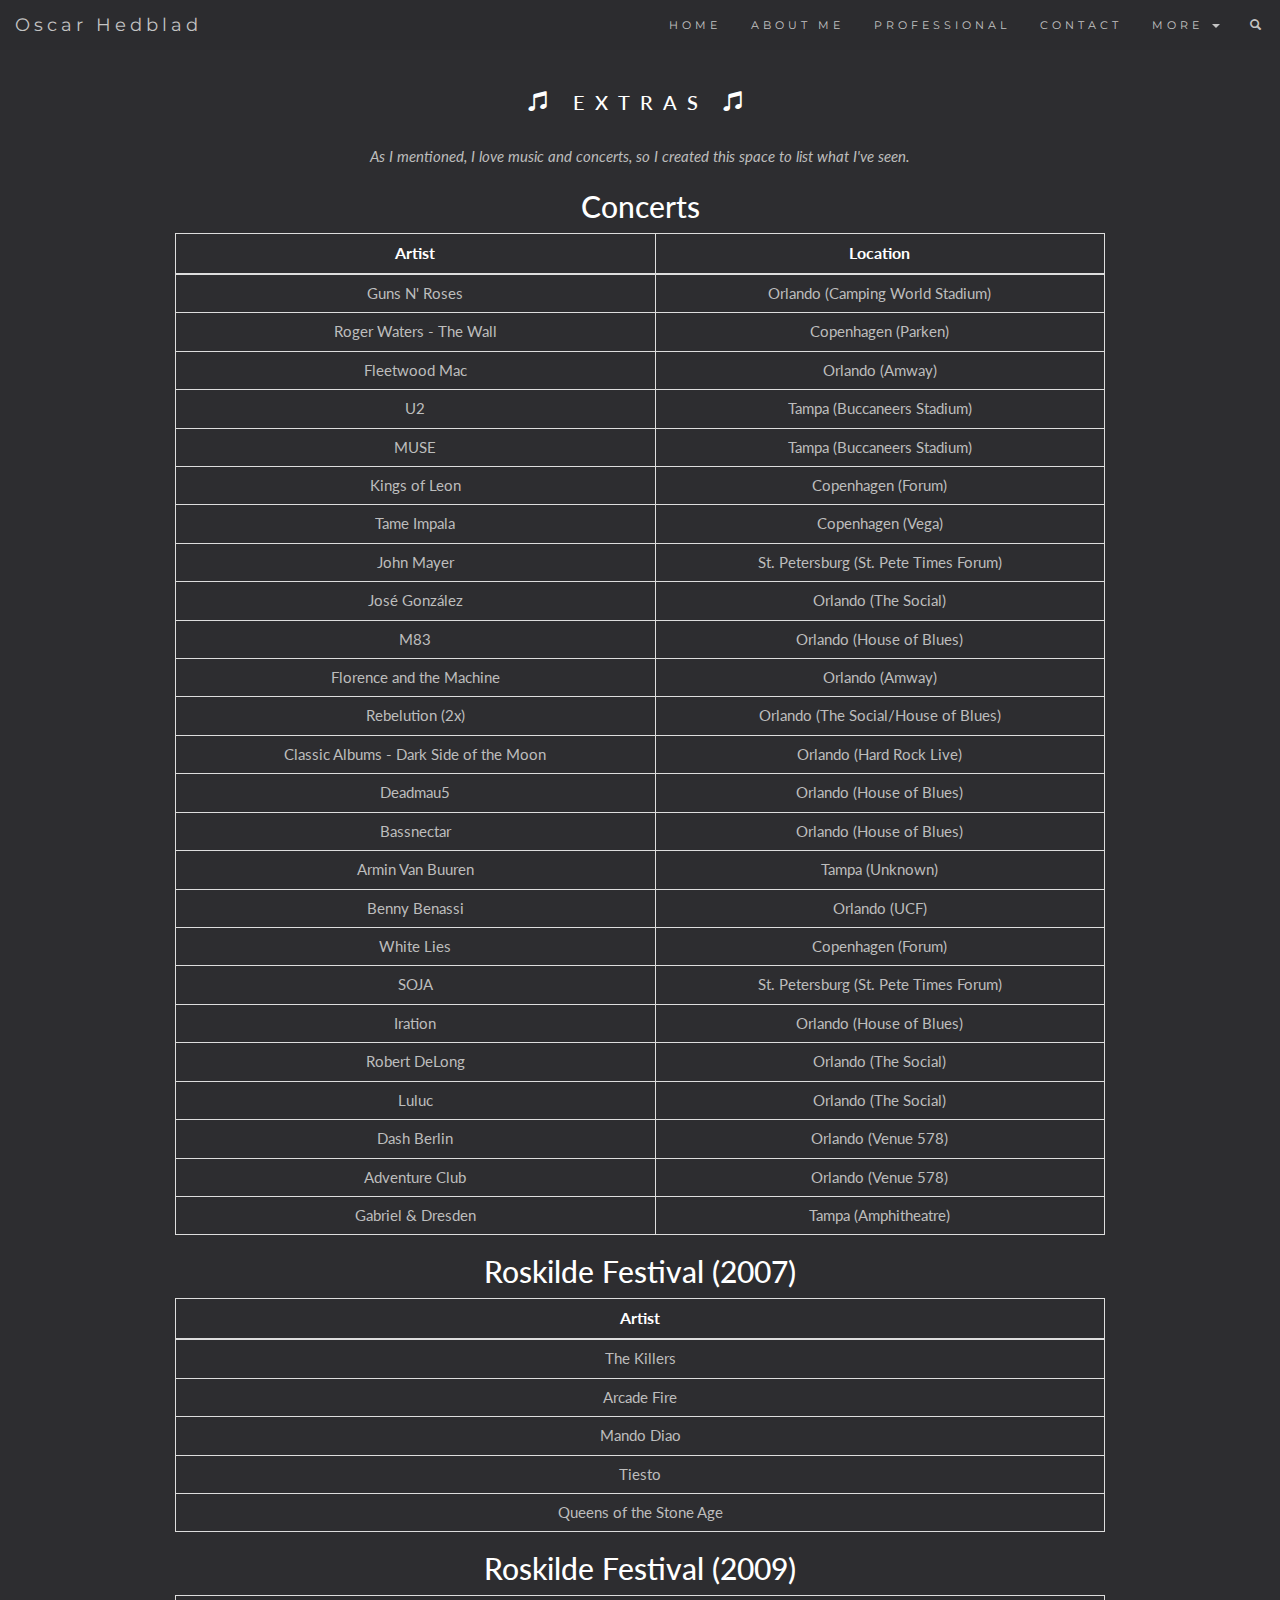
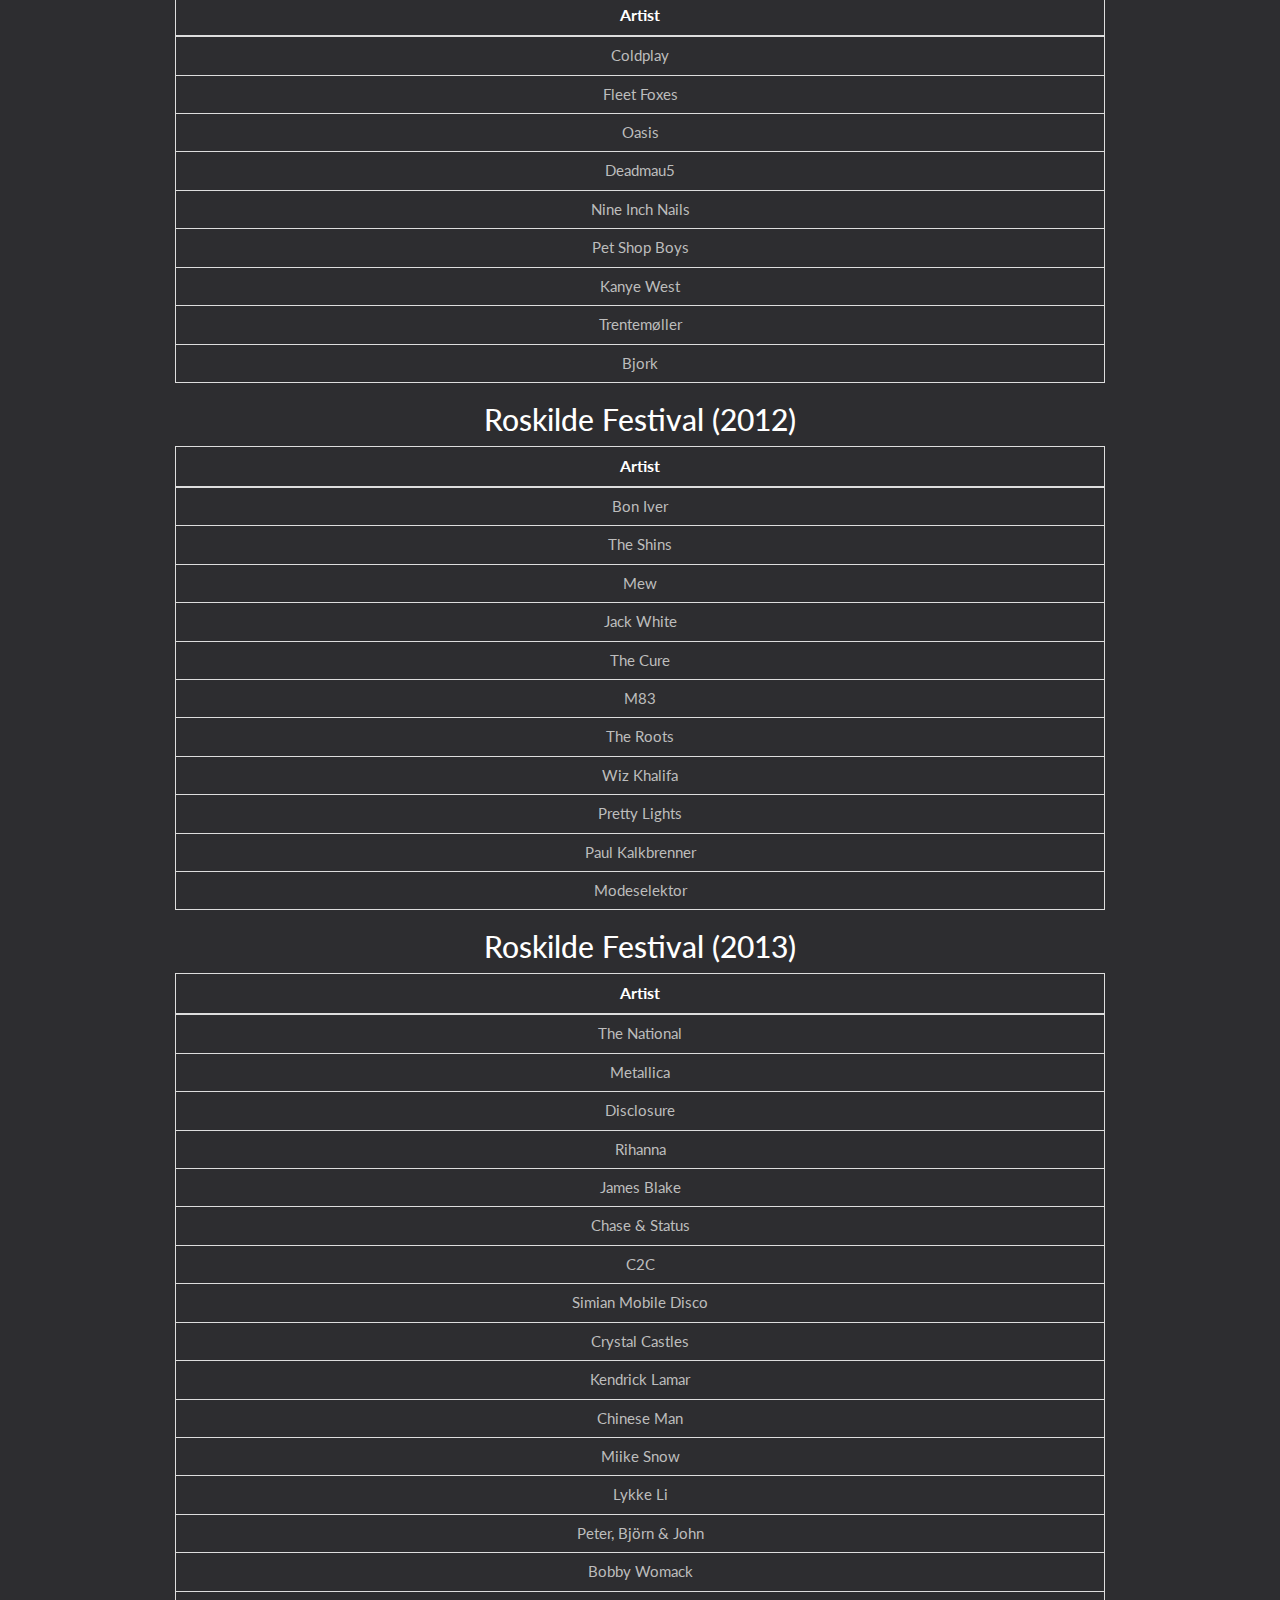
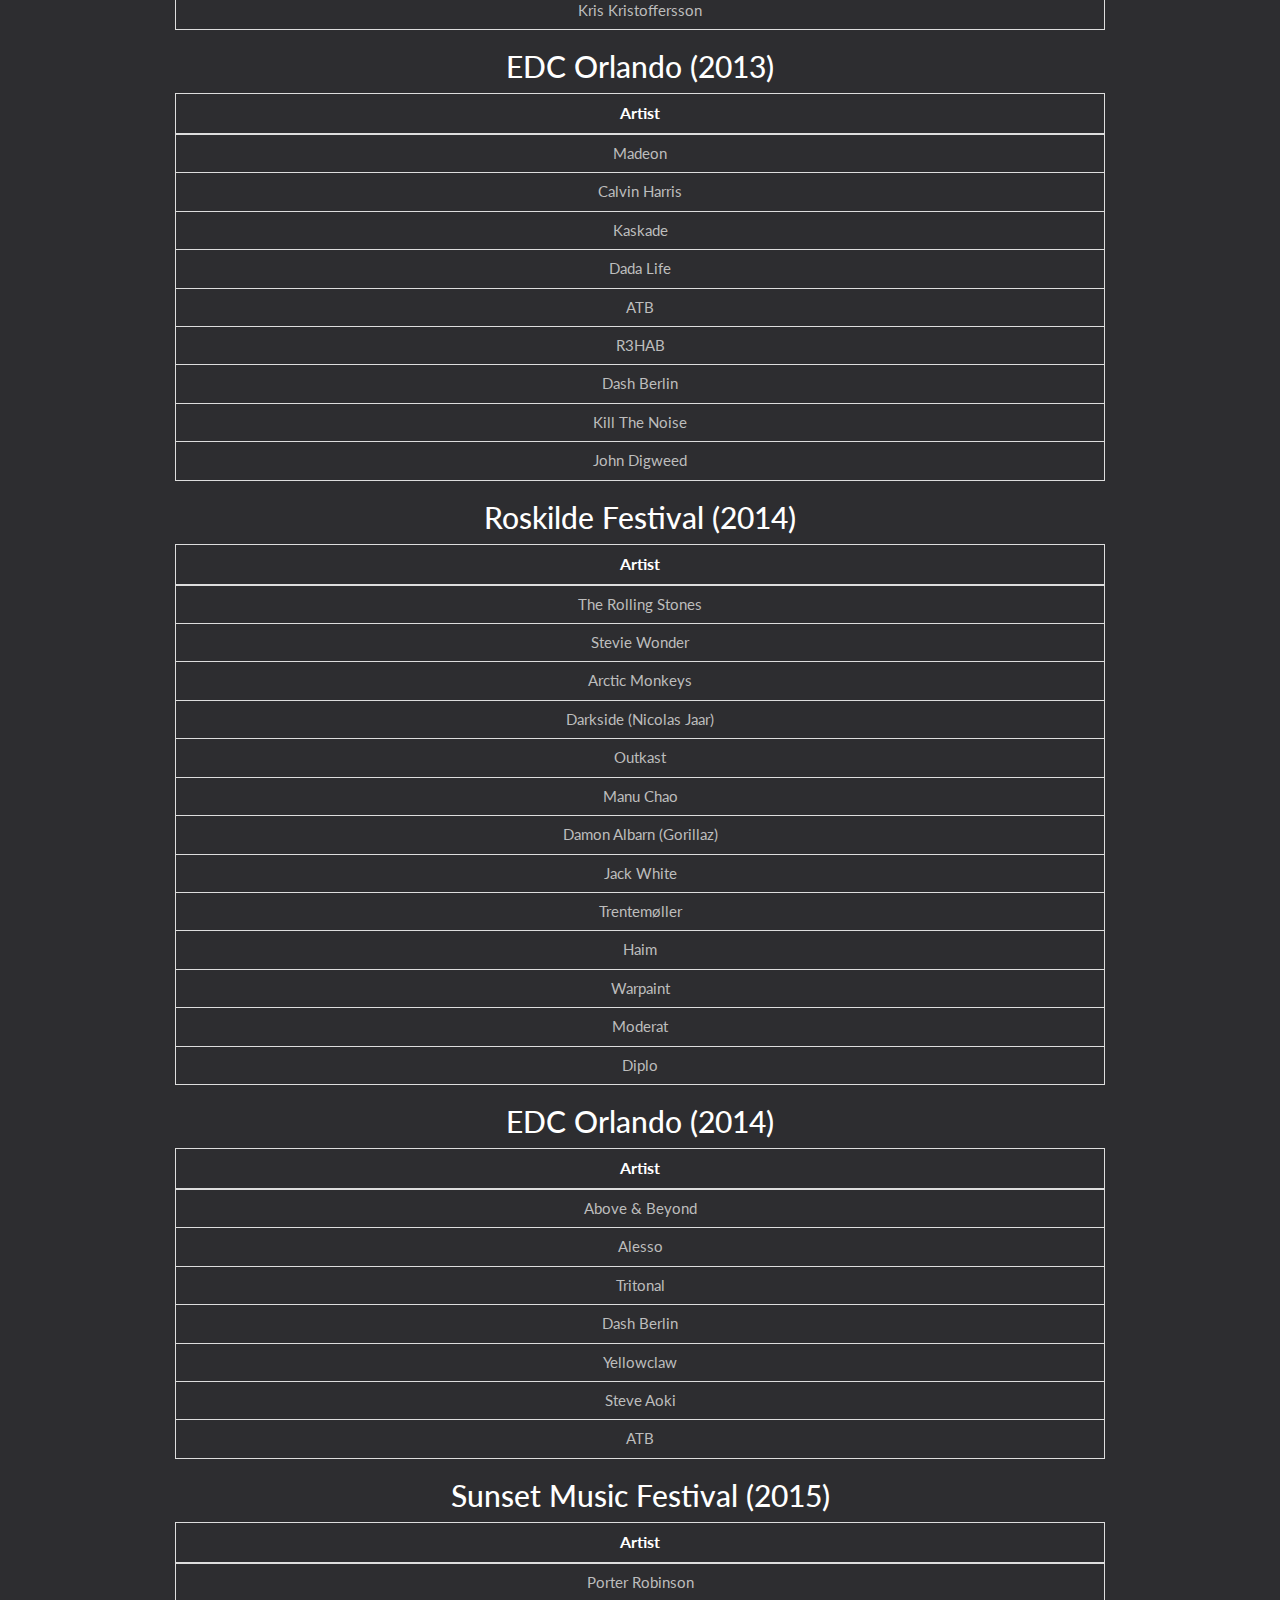
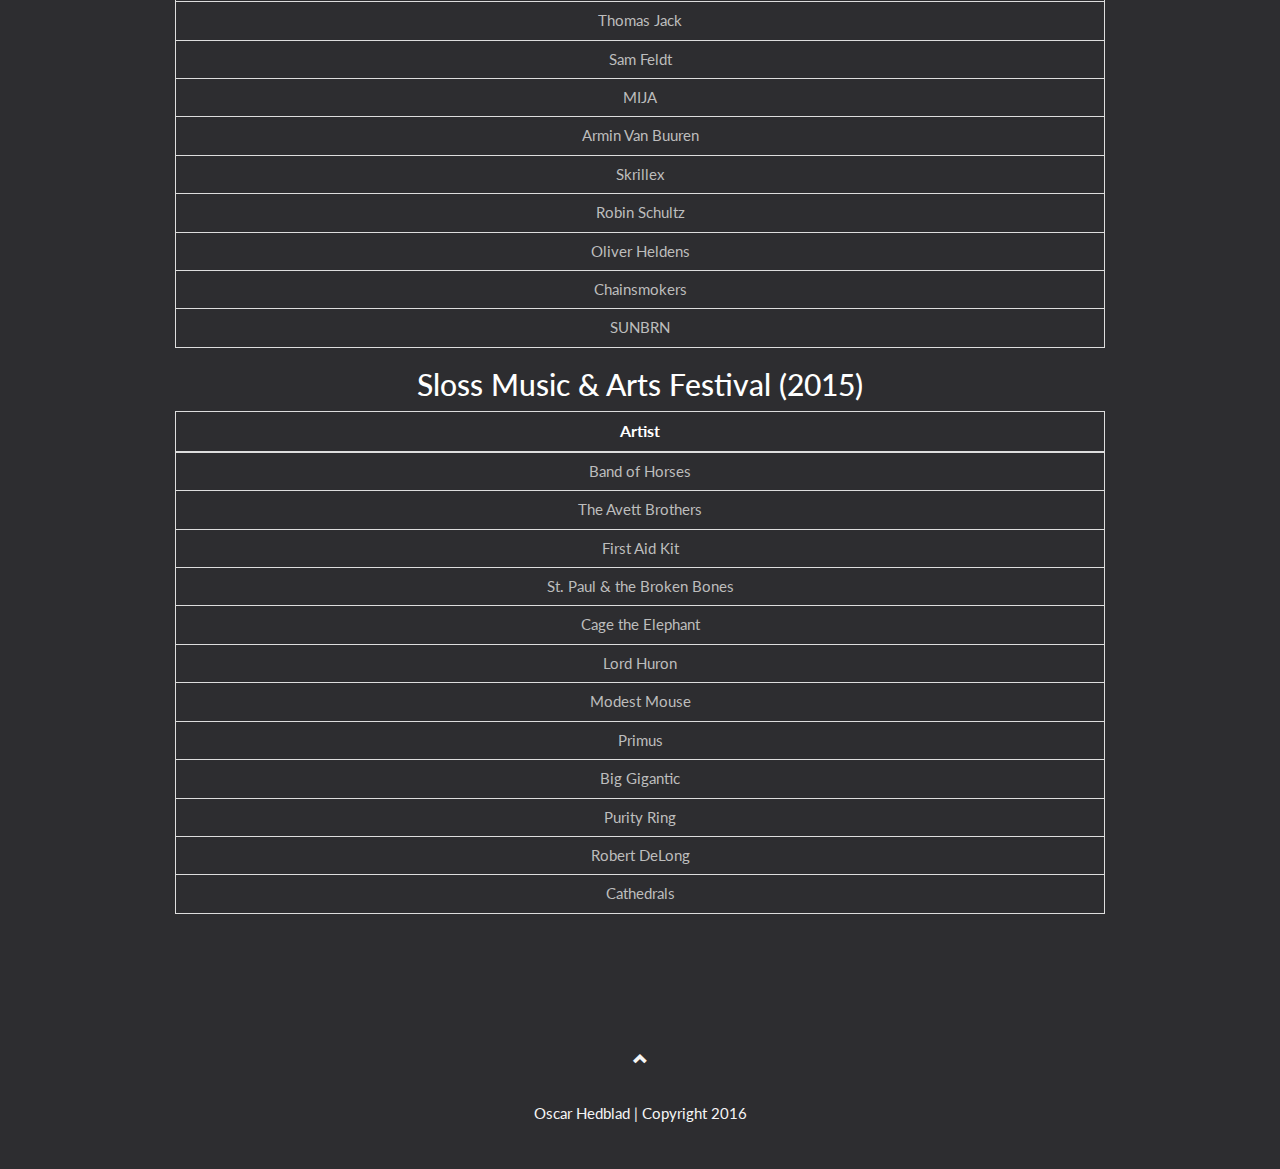
==== extras.html @ b8de113f "first push" ====
<!DOCTYPE html>
<html lang="en">
<head>
  <title>Portfolio | Oscar Hedblad</title>
  <meta charset="utf-8">
  <meta name="viewport" content="width=device-width, initial-scale=1">
  <link rel="stylesheet" type="text/css" href="assets/css/reset.css">
  <link rel="stylesheet" href="http://maxcdn.bootstrapcdn.com/bootstrap/3.3.6/css/bootstrap.min.css">
  <link rel="stylesheet" type="text/css" href="assets/css/style.css">
  <link href="http://fonts.googleapis.com/css?family=Lato" rel="stylesheet" type="text/css">
  <link href="http://fonts.googleapis.com/css?family=Montserrat" rel="stylesheet" type="text/css">
  <script src="https://ajax.googleapis.com/ajax/libs/jquery/1.12.4/jquery.min.js"></script>
  <script src="http://maxcdn.bootstrapcdn.com/bootstrap/3.3.6/js/bootstrap.min.js"></script>
</head>
<body id="myPageExtras" data-spy="scroll" data-target=".navbar" data-offset="50">

<nav class="navbar navbar-default navbar-fixed-top">
  <div class="container-fluid">
    <div class="navbar-header">
      <button type="button" class="navbar-toggle" data-toggle="collapse" data-target="#myNavbar">
        <span class="icon-bar"></span>
        <span class="icon-bar"></span>
        <span class="icon-bar"></span>                        
      </button>
      <a class="navbar-brand" href="index.html">Oscar Hedblad</a>
    </div>
    <div class="collapse navbar-collapse" id="myNavbar">
      <ul class="nav navbar-nav navbar-right">
        <li><a href="index.html">HOME</a></li>
        <li><a href="index.html">ABOUT ME</a></li>
        <li><a href="index.html">PROFESSIONAL</a></li>
        <li><a href="index.html">CONTACT</a></li>
        <li class="dropdown">
          <a class="dropdown-toggle" data-toggle="dropdown" href="#">MORE
          <span class="caret"></span></a>
          <ul class="dropdown-menu">
            <li><a href="projects.html">Projects</a></li>
            <li><a href="Resume.docx">Resume</a></li>
            <li><a href="extras.html">Extras</a></li> 
          </ul>
        </li>
        <li><a href="#"><span class="glyphicon glyphicon-search"></span></a></li>
      </ul>
    </div>
  </div>
</nav>


<div id="extras" class="bg-1">
  <div class="container">
    <h3 class="text-center"><span class="glyphicon glyphicon-music"></span> EXTRAS <span class="glyphicon glyphicon-music"></span></h3>
    <p class="text-center">As I mentioned, I love music and concerts, so I created this space to list what I've seen.</p>

    <!-- SINGLE CONCERTS -->
    <h2 class="concertHeading" id="firstConcert">Concerts</h2>            
    <table class="table table-bordered">
      <thead>
        <tr>
          <th><strong>Artist</strong></th>
          <th><strong>Location</strong></th>
        </tr>
      </thead>
      <tbody>
        <tr>
          <td>Guns N' Roses</td>
          <td>Orlando (Camping World Stadium)</td>
        </tr>
        <tr>
          <td>Roger Waters - The Wall</td>
          <td>Copenhagen (Parken)</td>
        </tr>
        <tr>
          <td>Fleetwood Mac</td>
          <td>Orlando (Amway)</td>
        </tr>
        <tr>
          <td>U2</td>
          <td>Tampa (Buccaneers Stadium)</td>
        </tr>
        <tr>
          <td>MUSE</td>
          <td>Tampa (Buccaneers Stadium)</td>
        </tr>
        <tr>
          <td>Kings of Leon</td>
          <td>Copenhagen (Forum)</td>
        </tr>
        <tr>
          <td>Tame Impala</td>
          <td>Copenhagen (Vega)</td>
        </tr>
        <tr>
          <td>John Mayer</td>
          <td>St. Petersburg (St. Pete Times Forum)</td>
        </tr>
        <tr>
          <td>José González</td>
          <td>Orlando (The Social)</td>
        </tr>
        <tr>
          <td>M83</td>
          <td>Orlando (House of Blues)</td>
        </tr>
        <tr>
          <td>Florence and the Machine</td>
          <td>Orlando (Amway)</td>
        </tr>
        <tr>
          <td>Rebelution (2x)</td>
          <td>Orlando (The Social/House of Blues)</td>
        </tr>
        <tr>
          <td>Classic Albums - Dark Side of the Moon</td>
          <td>Orlando (Hard Rock Live)</td>
        </tr>
        <tr>
          <td>Deadmau5</td>
          <td>Orlando (House of Blues)</td>
        </tr>
        <tr>
          <td>Bassnectar</td>
          <td>Orlando (House of Blues)</td>
        </tr>
        <tr>
          <td>Armin Van Buuren</td>
          <td>Tampa (Unknown)</td>
        </tr>
        <tr>
          <td>Benny Benassi</td>
          <td>Orlando (UCF)</td>
        </tr>
        <tr>
          <td>White Lies</td>
          <td>Copenhagen (Forum)</td>
        </tr>
        <tr>
          <td>SOJA</td>
          <td>St. Petersburg (St. Pete Times Forum)</td>
        </tr>
        <tr>
          <td>Iration</td>
          <td>Orlando (House of Blues)</td>
        </tr>
        <tr>
          <td>Robert DeLong</td>
          <td>Orlando (The Social)</td>
        </tr>
        <tr>
          <td>Luluc</td>
          <td>Orlando (The Social)</td>
        </tr>
        <tr>
          <td>Dash Berlin</td>
          <td>Orlando (Venue 578)</td>
        </tr>
        <tr>
          <td>Adventure Club</td>
          <td>Orlando (Venue 578)</td>
        </tr>
        <tr>
          <td>Gabriel & Dresden</td>
          <td>Tampa (Amphitheatre)</td>
        </tr>
      </tbody>
    </table>

    <!-- FIRST FESTIVAL -->
    <h2 class="concertHeading">Roskilde Festival (2007)</h2>            
    <table class="table table-bordered">
      <thead>
        <tr>
          <th><strong>Artist</strong></th>
        </tr>
      </thead>
      <tbody>
        <tr>
          <td>The Killers</td>
        </tr>
        <tr>
          <td>Arcade Fire</td>
        </tr>
        <tr>
          <td>Mando Diao</td>
        </tr>
        <tr>
          <td>Tiesto</td>
        </tr>
        <tr>
          <td>Queens of the Stone Age</td>
        </tr>
      </tbody>
    </table>

    <!-- SECOND FESTIVAL -->
    <h2 class="concertHeading">Roskilde Festival (2009)</h2>            
    <table class="table table-bordered">
      <thead>
        <tr>
          <th><strong>Artist</strong></th>
        </tr>
      </thead>
      <tbody>
        <tr>
          <td>Coldplay</td>
        </tr>
        <tr>
          <td>Fleet Foxes</td>
        </tr>
        <tr>
          <td>Oasis</td>
        </tr>
        <tr>
          <td>Deadmau5</td>
        </tr>
        <tr>
          <td>Nine Inch Nails</td>
        </tr>
        <tr>
          <td>Pet Shop Boys</td>
        </tr>
        <tr>
          <td>Kanye West</td>
        </tr>
        <tr>
          <td>Trentemøller</td>
        </tr>
        <tr>
          <td>Bjork</td>
        </tr>
      </tbody>
    </table>

    <!-- THIRD FESTIVAL -->
    <h2 class="concertHeading">Roskilde Festival (2012)</h2>            
    <table class="table table-bordered">
      <thead>
        <tr>
          <th><strong>Artist</strong></th>
        </tr>
      </thead>
      <tbody>
        <tr>
          <td>Bon Iver</td>
        </tr>
        <tr>
          <td>The Shins</td>
        </tr>
        <tr>
          <td>Mew</td>
        </tr>
        <tr>
          <td>Jack White</td>
        </tr>
        <tr>
          <td>The Cure</td>
        </tr>
        <tr>
          <td>M83</td>
        </tr>
        <tr>
          <td>The Roots</td>
        </tr>
        <tr>
          <td>Wiz Khalifa</td>
        </tr>
        <tr>
          <td>Pretty Lights</td>
        </tr>
        <tr>
          <td>Paul Kalkbrenner</td>
        </tr>
        <tr>
          <td>Modeselektor</td>
        </tr>
      </tbody>
    </table>

    <!-- FORTH FESTIVAL -->
    <h2 class="concertHeading">Roskilde Festival (2013)</h2>            
    <table class="table table-bordered">
      <thead>
        <tr>
          <th><strong>Artist</strong></th>
        </tr>
      </thead>
      <tbody>
        <tr>
          <td>The National</td>
        </tr>
        <tr>
          <td>Metallica</td>
        </tr>
        <tr>
          <td>Disclosure</td>
        </tr>
        <tr>
          <td>Rihanna</td>
        </tr>
        <tr>
          <td>James Blake</td>
        </tr>
        <tr>
          <td>Chase & Status</td>
        </tr>
        <tr>
          <td>C2C</td>
        </tr>
        <tr>
          <td>Simian Mobile Disco</td>
        </tr>
        <tr>
          <td>Crystal Castles</td>
        </tr>
        <tr>
          <td>Kendrick Lamar</td>
        </tr>
        <tr>
          <td>Chinese Man</td>
        </tr>
        <tr>
          <td>Miike Snow</td>
        </tr>
        <tr>
          <td>Lykke Li</td>
        </tr>
        <tr>
          <td>Peter, Björn & John</td>
        </tr>
        <tr>
          <td>Bobby Womack</td>
        </tr>
        <tr>
          <td>Kris Kristoffersson</td>
        </tr>
      </tbody>
    </table>

    <!-- FIFTH FESTIVAL -->
    <h2 class="concertHeading">EDC Orlando (2013)</h2>            
    <table class="table table-bordered">
      <thead>
        <tr>
          <th><strong>Artist</strong></th>
        </tr>
      </thead>
      <tbody>
        <tr>
          <td>Madeon</td>
        </tr>
        <tr>
          <td>Calvin Harris</td>
        </tr>
        <tr>
          <td>Kaskade</td>
        </tr>
        <tr>
          <td>Dada Life</td>
        </tr>
        <tr>
          <td>ATB</td>
        </tr>
        <tr>
          <td>R3HAB</td>
        </tr>
        <tr>
          <td>Dash Berlin</td>
        </tr>
        <tr>
          <td>Kill The Noise</td>
        </tr>
        <tr>
          <td>John Digweed</td>
        </tr>
      </tbody>
    </table>

    <!-- SIXTH FESTIVAL -->
    <h2 class="concertHeading">Roskilde Festival (2014)</h2>            
    <table class="table table-bordered">
      <thead>
        <tr>
          <th><strong>Artist</strong></th>
        </tr>
      </thead>
      <tbody>
        <tr>
          <td>The Rolling Stones</td>
        </tr>
        <tr>
          <td>Stevie Wonder</td>
        </tr>
        <tr>
          <td>Arctic Monkeys</td>
        </tr>
        <tr>
          <td>Darkside (Nicolas Jaar)</td>
        </tr>
        <tr>
          <td>Outkast</td>
        </tr>
        <tr>
          <td>Manu Chao</td>
        </tr>
        <tr>
          <td>Damon Albarn (Gorillaz)</td>
        </tr>
        <tr>
          <td>Jack White</td>
        </tr>
        <tr>
          <td>Trentemøller</td>
        </tr>
        <tr>
          <td>Haim</td>
        </tr>
        <tr>
          <td>Warpaint</td>
        </tr>
        <tr>
          <td>Moderat</td>
        </tr>
        <tr>
          <td>Diplo</td>
        </tr>
      </tbody>
    </table>

    <!-- SEVENTH FESTIVAL -->
    <h2 class="concertHeading">EDC Orlando (2014)</h2>            
    <table class="table table-bordered">
      <thead>
        <tr>
          <th><strong>Artist</strong></th>
        </tr>
      </thead>
      <tbody>
        <tr>
          <td>Above & Beyond</td>
        </tr>
        <tr>
          <td>Alesso</td>
        </tr>
        <tr>
          <td>Tritonal</td>
        </tr>
        <tr>
          <td>Dash Berlin</td>
        </tr>
        <tr>
          <td>Yellowclaw</td>
        </tr>
        <tr>
          <td>Steve Aoki</td>
        </tr>
        <tr>
          <td>ATB</td>
        </tr>
      </tbody>
    </table>

    <!-- EIGHT FESTIVAL -->
    <h2 class="concertHeading">Sunset Music Festival (2015)</h2>            
    <table class="table table-bordered">
      <thead>
        <tr>
          <th><strong>Artist</strong></th>
        </tr>
      </thead>
      <tbody>
        <tr>
          <td>Porter Robinson</td>
        </tr>
        <tr>
          <td>Thomas Jack</td>
        </tr>
        <tr>
          <td>Sam Feldt</td>
        </tr>
        <tr>
          <td>MIJA</td>
        </tr>
        <tr>
          <td>Armin Van Buuren</td>
        </tr>
        <tr>
          <td>Skrillex</td>
        </tr>
        <tr>
          <td>Robin Schultz</td>
        </tr>
        <tr>
          <td>Oliver Heldens</td>
        </tr>
        <tr>
          <td>Chainsmokers</td>
        </tr>
        <tr>
          <td>SUNBRN</td>
        </tr>
      </tbody>
    </table>

    <!-- NINTH FESTIVAL -->
    <h2 class="concertHeading">Sloss Music & Arts Festival (2015)</h2>            
    <table class="table table-bordered">
      <thead>
        <tr>
          <th><strong>Artist</strong></th>
        </tr>
      </thead>
      <tbody>
        <tr>
          <td>Band of Horses</td>
        </tr>
        <tr>
          <td>The Avett Brothers</td>
        </tr>
        <tr>
          <td>First Aid Kit</td>
        </tr>
        <tr>
          <td>St. Paul & the Broken Bones</td>
        </tr>
        <tr>
          <td>Cage the Elephant</td>
        </tr>
        <tr>
          <td>Lord Huron</td>
        </tr>
        <tr>
          <td>Modest Mouse</td>
        </tr>
        <tr>
          <td>Primus</td>
        </tr>
        <tr>
          <td>Big Gigantic</td>
        </tr>
        <tr>
          <td>Purity Ring</td>
        </tr>
        <tr>
          <td>Robert DeLong</td>
        </tr>
        <tr>
          <td>Cathedrals</td>
        </tr>
      </tbody>
    </table>    
  </div>
</div>

<!-- Footer -->
<footer class="text-center"><a class="up-arrow" href="#extras" data-toggle="tooltip" title="TO TOP">
    <span class="glyphicon glyphicon-chevron-up"></span></a>
  <br><br>
  <p id="nonItalic">Oscar Hedblad | Copyright 2016</p> 
</footer>

<script src="assets/javascript/jquery.js"></script>

</body>
</html>
---- assets/css/style.css ----
body {
    font: 400 15px/1.8 Lato, sans-serif;
    color: #777;
}
h3,
h4 {
    margin: 10px 0 30px 0;
    letter-spacing: 10px;
    font-size: 20px;
    color: #111;
}
.container {
    padding: 80px 120px;
}
.person {
    border: 10px solid transparent;
    margin-bottom: 25px;
    width: 40%;
    height: 40%;
    -webkit-filter: grayscale(50%);
    filter: grayscale(50%);
    /*opacity: 0.7;*/
}
.person:hover {
    border-color: #333;
}
#gameLink {
    font-size: 8pt;
    color: #909090;
}
.carousel-inner img {
    -webkit-filter: grayscale(90%);
    filter: grayscale(90%);
    /* make all photos black and white */ 
    width: 100%;
    /* Set width to 100% */   
    margin: auto;
}
.carousel-caption h3 {
    color: #fff !important;
}
@media (max-width: 1200px) {
    .label-success,
    .label-danger,
    .label-warning {
      line-height: 40px;
    }
    .person{
        width: 50%;
        height: 50%;
    }
} 
@media (max-width: 600px) {
    .carousel-caption {
        display: none;
        /* Hide the carousel text when the screen is less than 600 pixels wide */
    }
    .person{
        width: 70%;
        height: 70%;
    }
}
@media (max-width: 400px) {
    .person{
        width: 90%;
        height: 90%;
    }
    .thumbnail{
        width: 175px;
    }
    .list-group-item{
        width: 175px;
    }
    .panel-body{
        width: 175px;
    }
}
th {
    color: white;
    font-size: 12pt;
    text-align: center;
}
td, .concertHeading {
    text-align: center;
}
.concertHeading {
    color: white;
}
.modal-body{
    color: black;
}
.label-success,
.label-danger,
.label-warning {
    margin-left: 5px;
    font-size: 16pt;
}
.label-success {
    background-color: #404040;
}
.label-danger {
    background-color: #505050;
}
.label-warning {
    background-color: #606060;
}
.links {
    -webkit-filter: grayscale(90%);
    filter: grayscale(90%);
}
.bg-1 {
    background: #2d2d30;
    color: #bdbdbd;
}
.bg-1 h3 {
    color: #fff;
}
.bg-1 p {
    font-style: italic;
}
#nonItalic {
    font-style: normal;
}
.list-group-item:first-child {
    border-top-right-radius: 0;
    border-top-left-radius: 0;
}
.list-group-item:last-child {
    border-bottom-right-radius: 0;
    border-bottom-left-radius: 0;
}
.thumbnail {
    padding: 0 0 15px 0;
    border: none;
    border-radius: 0;
}
.thumbnail p {
    margin-top: 15px;
    color: #555;
}
.btn {
    padding: 10px 20px;
    background-color: #333;
    color: #f1f1f1;
    border-radius: 0;
    transition: .2s;
}
.btn:hover,
.btn:focus {
    border: 1px solid #333;
    background-color: #fff;
    color: #000;
}
.modal-header,
h4,
.close {
    background-color: #333;
    color: #fff !important;
    text-align: center;
    font-size: 30px;
}
.modal-header,
.modal-body {
    padding: 40px 50px;
}
.nav-tabs li a {
    color: #777;
}
#googleMap {
    width: 100%;
    height: 400px;
    -webkit-filter: grayscale(100%);
    filter: grayscale(100%);
}
.navbar {
    font-family: Montserrat, sans-serif;
    margin-bottom: 0;
    background-color: #2d2d30;
    border: 0;
    font-size: 11px !important;
    letter-spacing: 4px;
    opacity: 0.9;
}
.navbar li a,
.navbar .navbar-brand {
    color: #d5d5d5 !important;
}
.navbar-nav li a:hover {
    color: #fff !important;
}
.navbar-nav li.active a {
    color: #fff !important;
    background-color: #29292c !important;
}
.navbar-default .navbar-toggle {
    border-color: transparent;
}
.open .dropdown-toggle {
    color: #fff;
    background-color: #555 !important;
}
.dropdown-menu li a {
    color: #000 !important;
}
.dropdown-menu li a:hover {
    background-color: red !important;
}
footer {
    background-color: #2d2d30;
    color: #f5f5f5;
    padding: 32px;
}
footer a {
    color: #f5f5f5;
}
footer a:hover {
    color: #777;
    text-decoration: none;
}
.form-control {
    border-radius: 0;
}
textarea {
    resize: none;
}
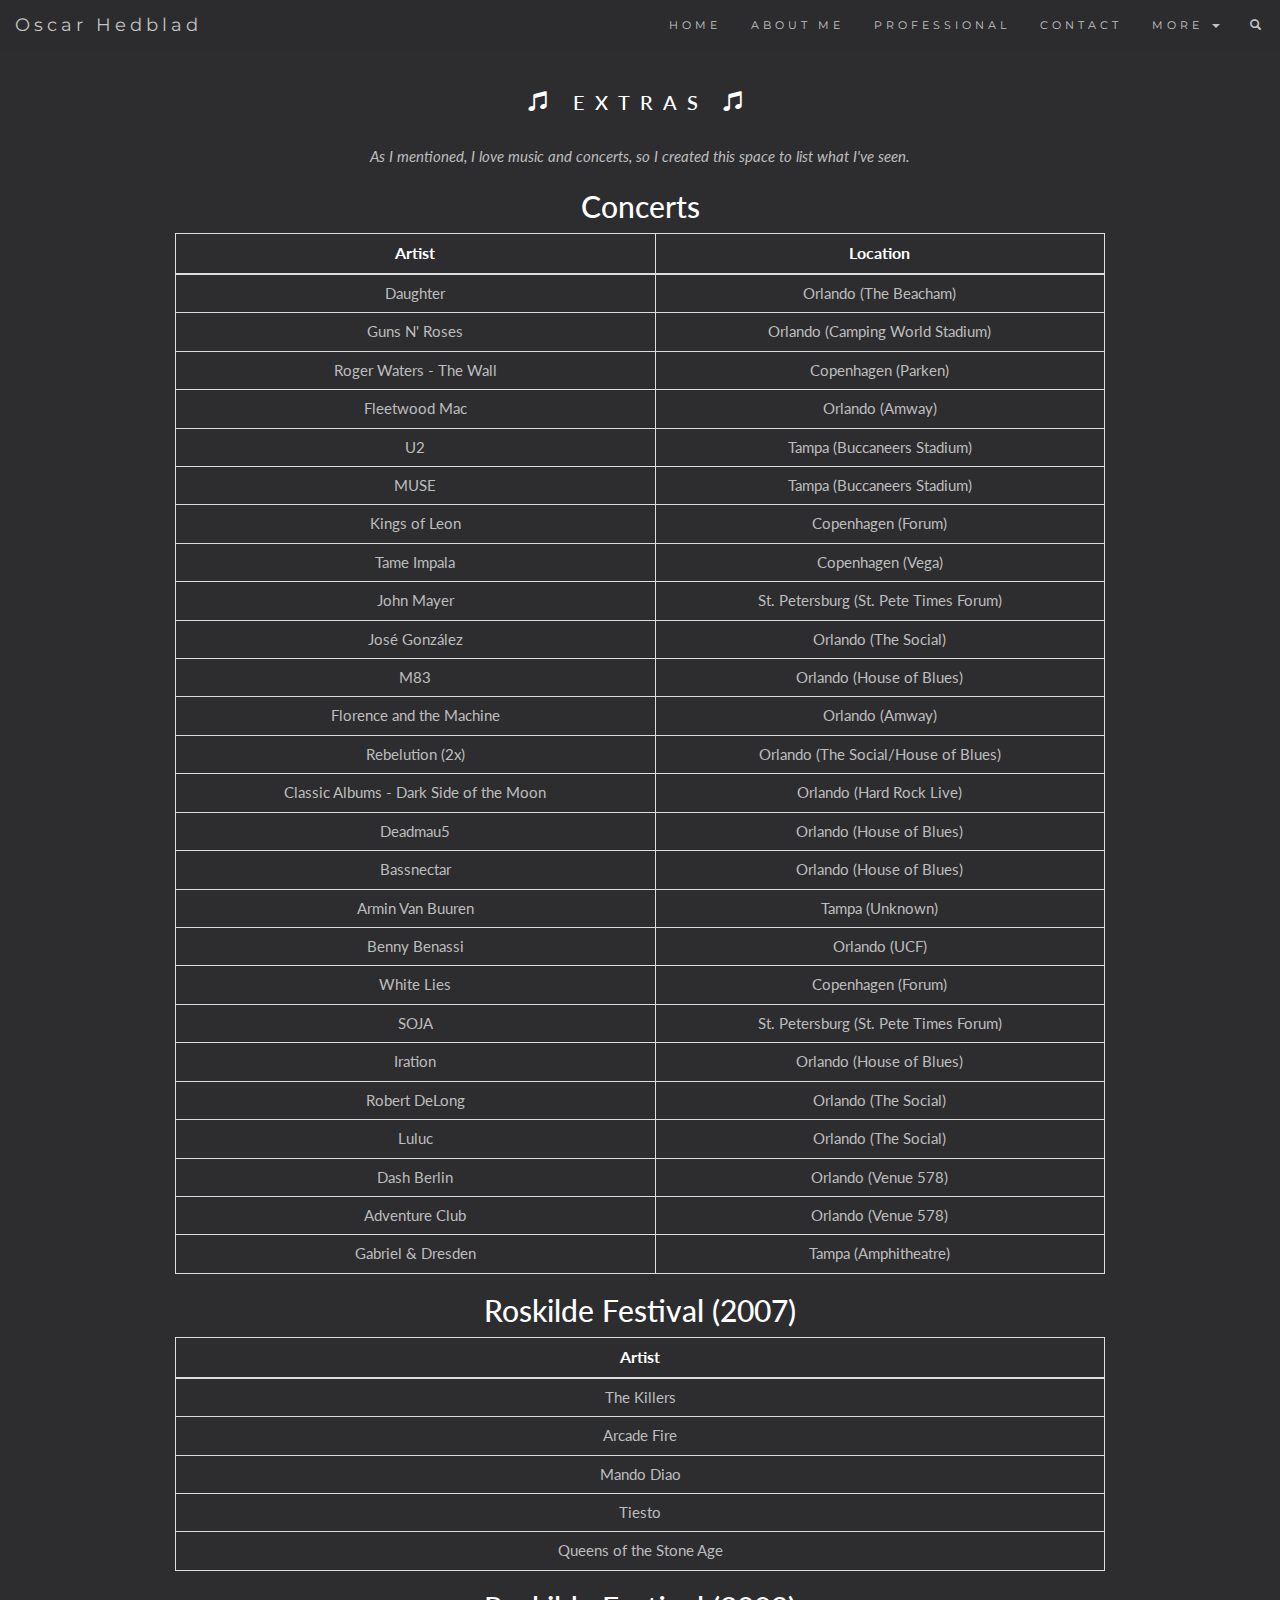
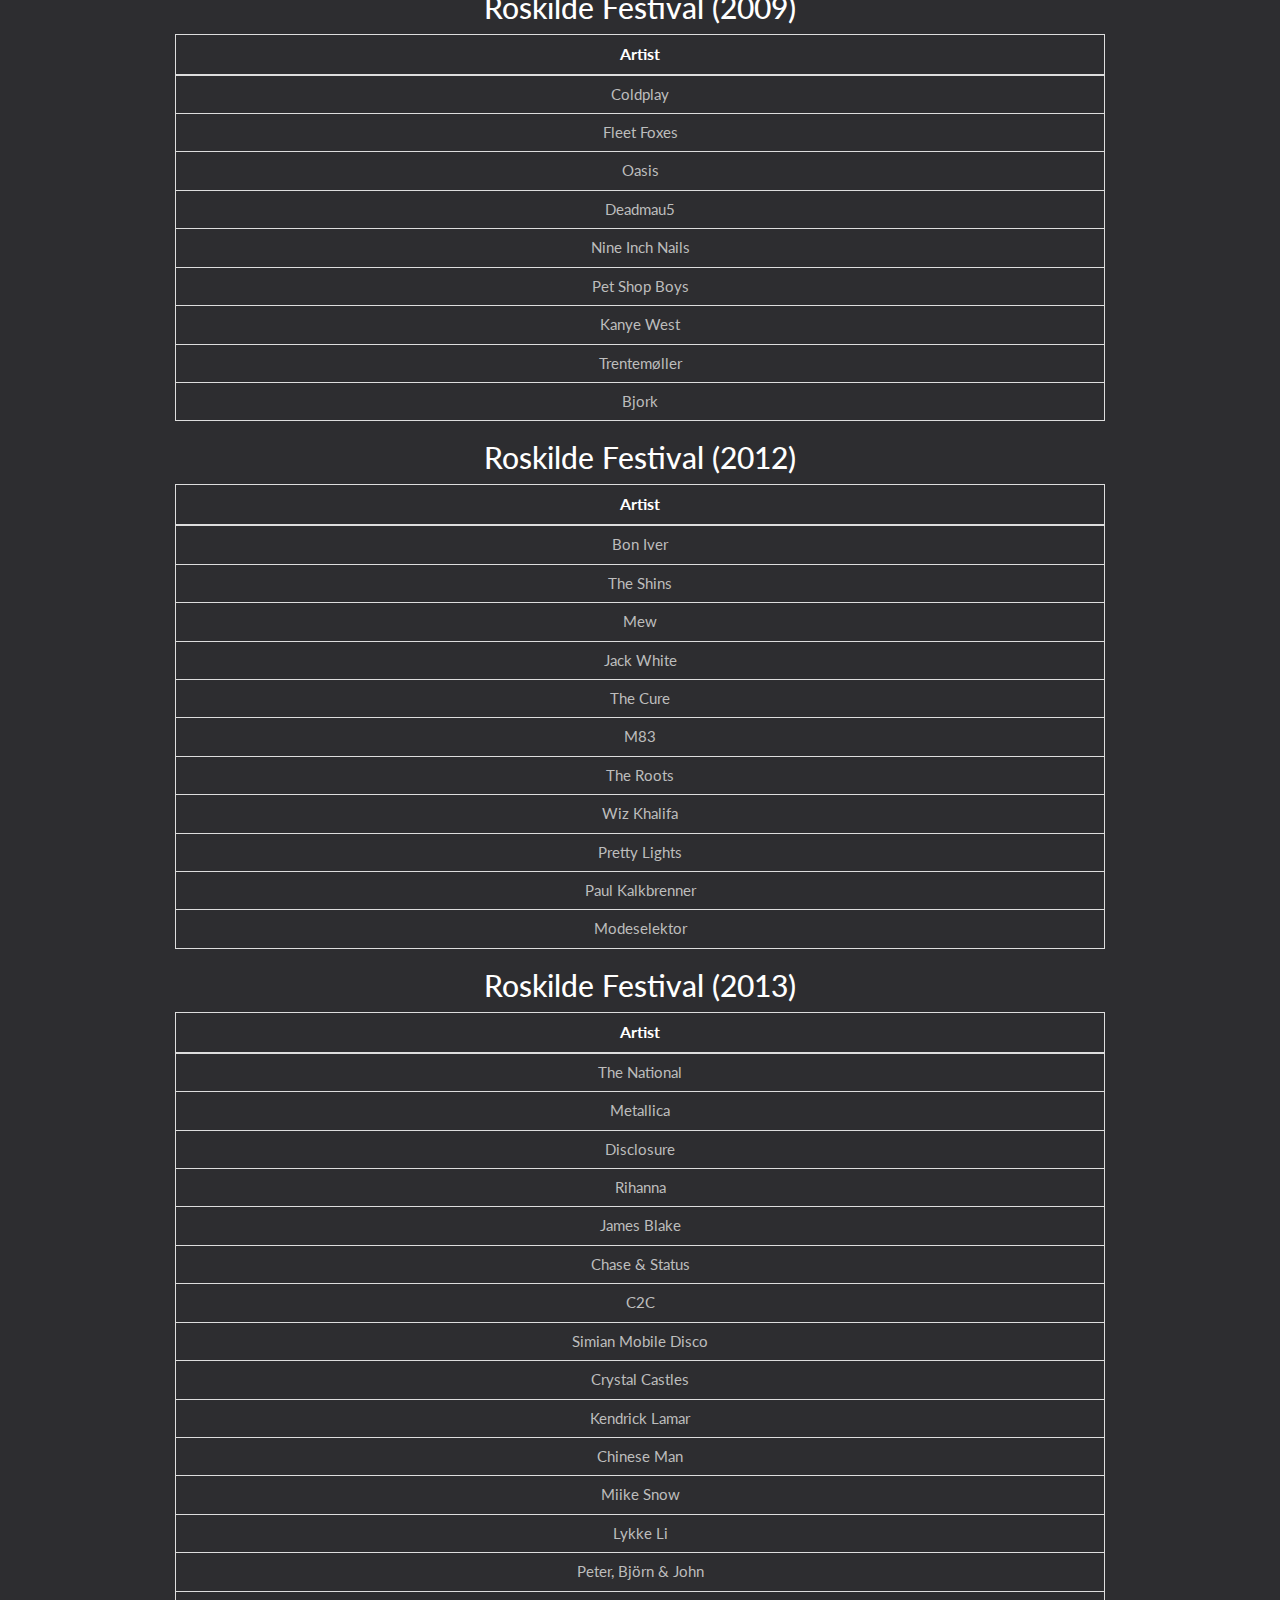
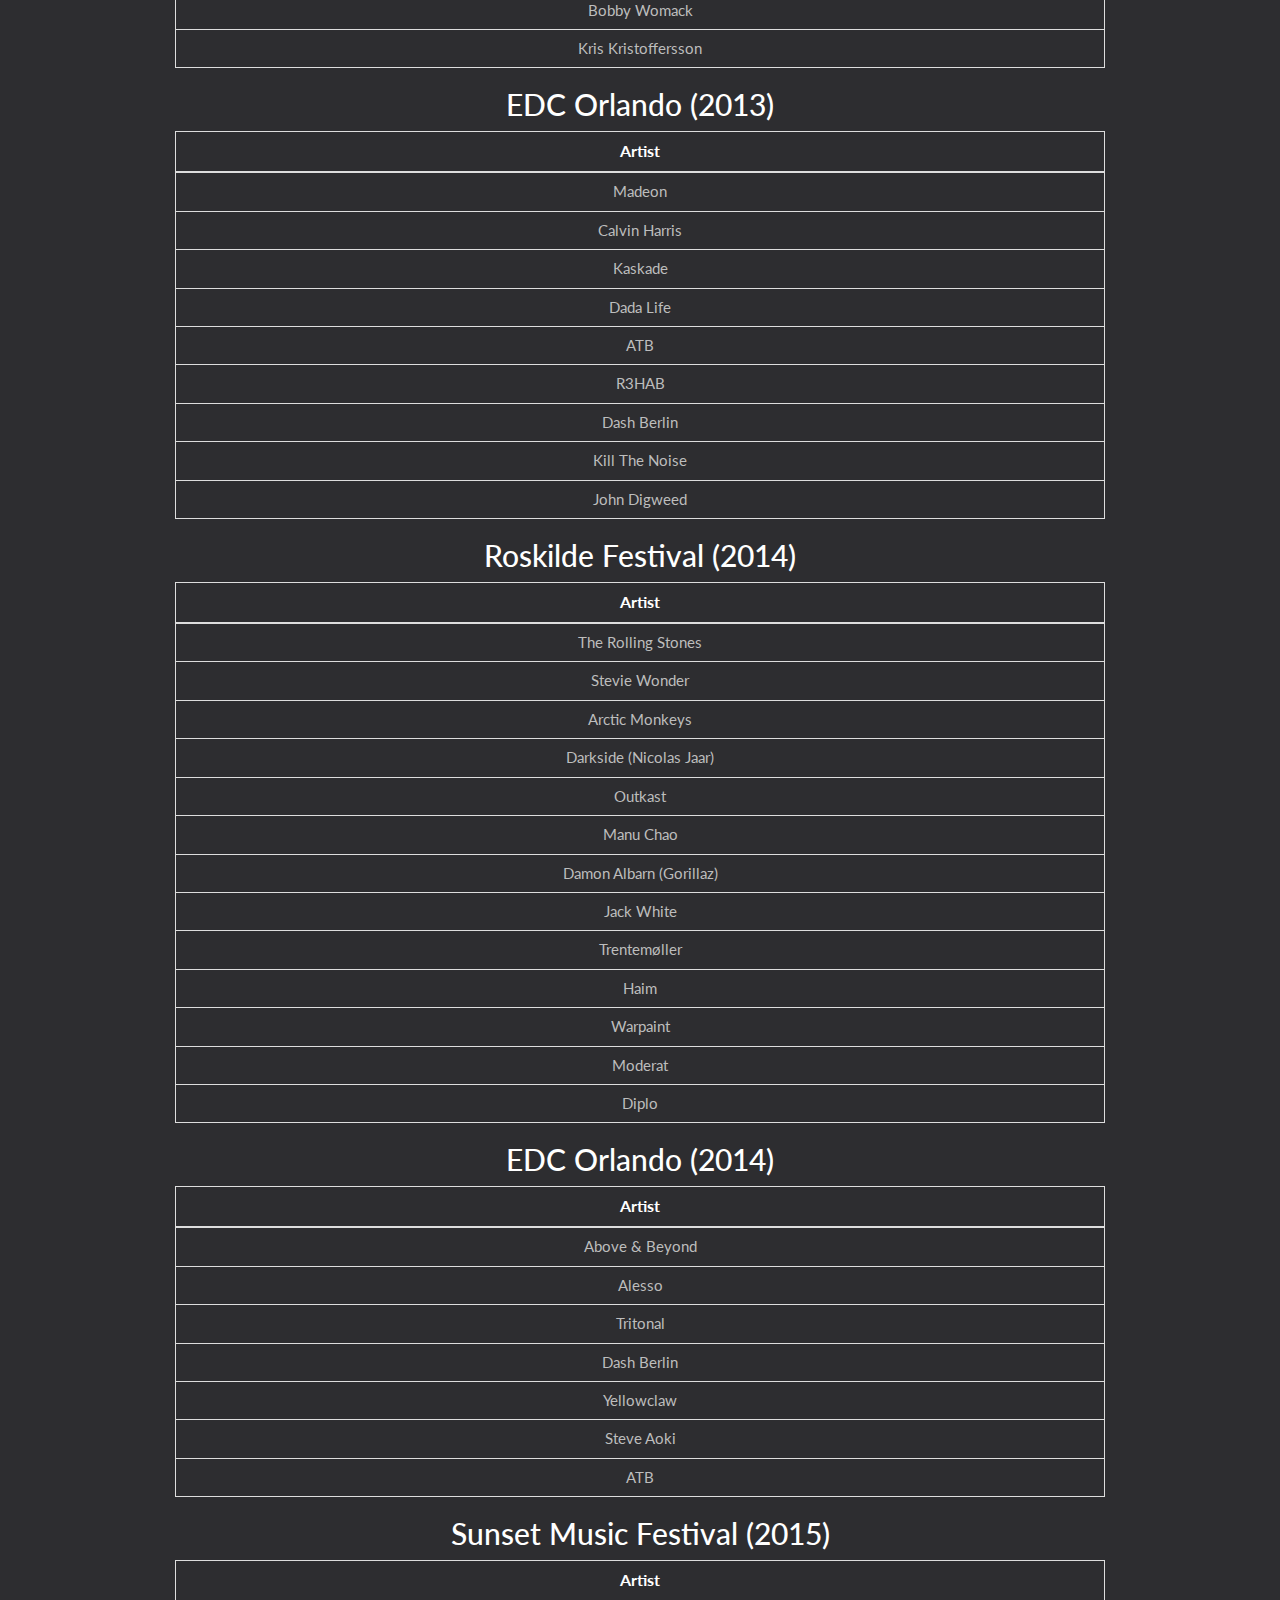
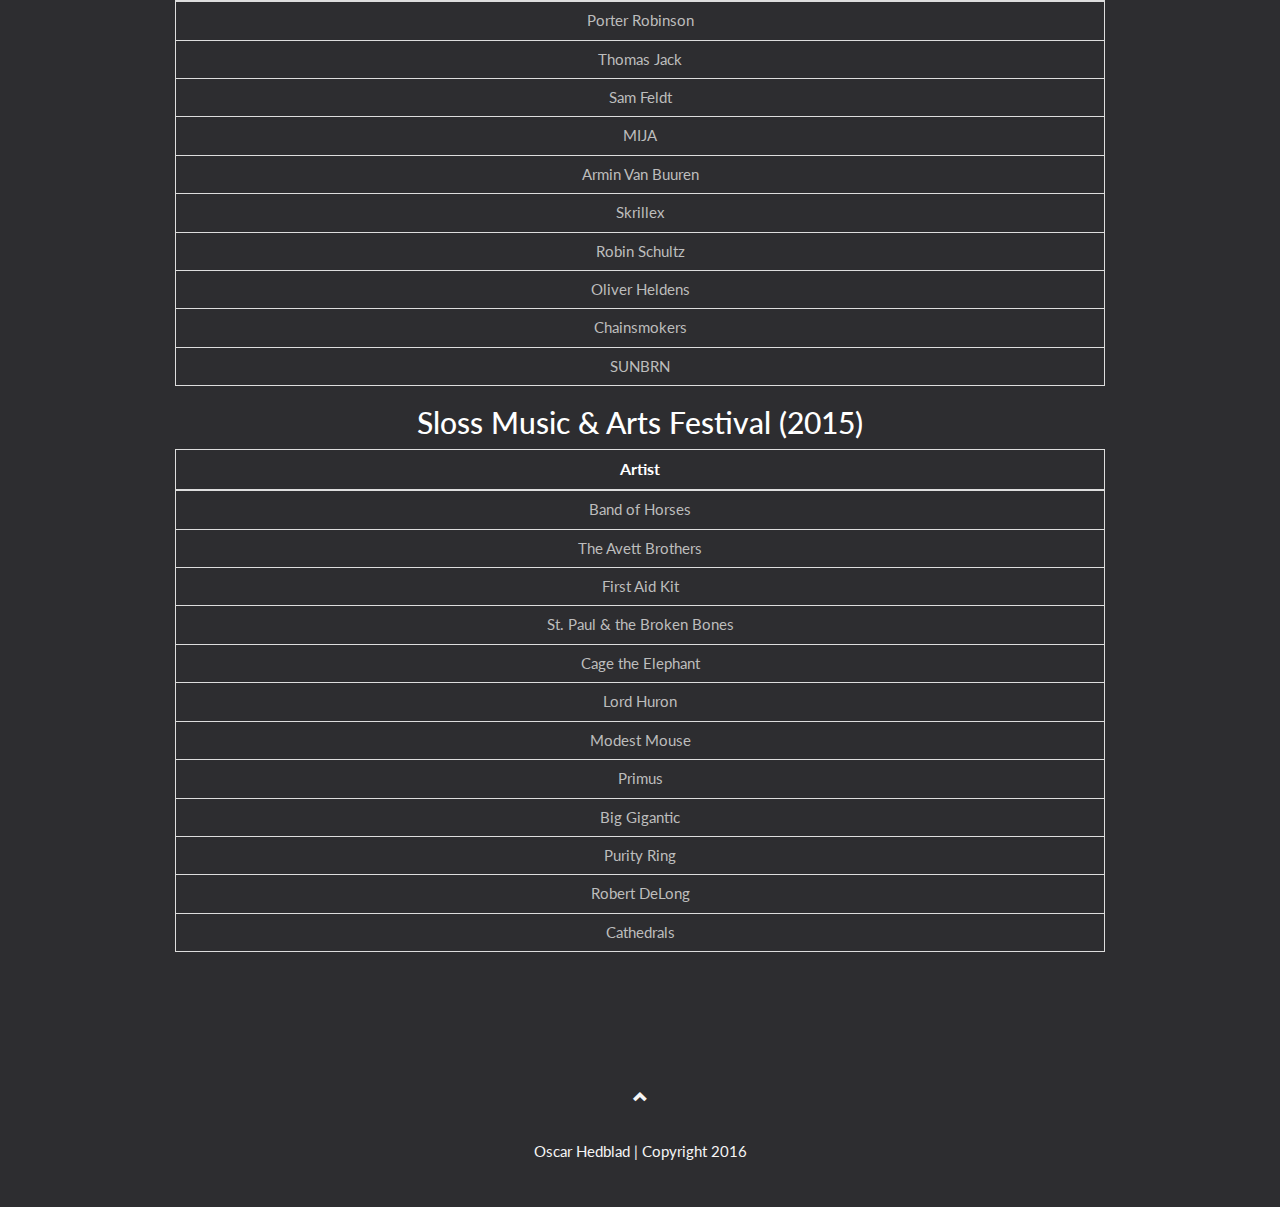
==== commit e4ad8c06: "updated resume and projects" ====
--- a/extras.html
+++ b/extras.html
@@ -62,6 +62,10 @@
       </thead>
       <tbody>
         <tr>
+          <td>Daughter</td>
+          <td>Orlando (The Beacham)</td>
+        </tr>
+        <tr>
           <td>Guns N' Roses</td>
           <td>Orlando (Camping World Stadium)</td>
         </tr>
--- a/assets/css/style.css
+++ b/assets/css/style.css
@@ -74,6 +74,15 @@
     .panel-body{
         width: 175px;
     }
+    /*.container{
+        margin-left: 0px;
+        padding-left: 10px;
+    }
+    .bg-1 h3{
+        text-align: left;
+    }
+    .glyphicon-cloud{
+    }*/
 }
 th {
     color: white;
